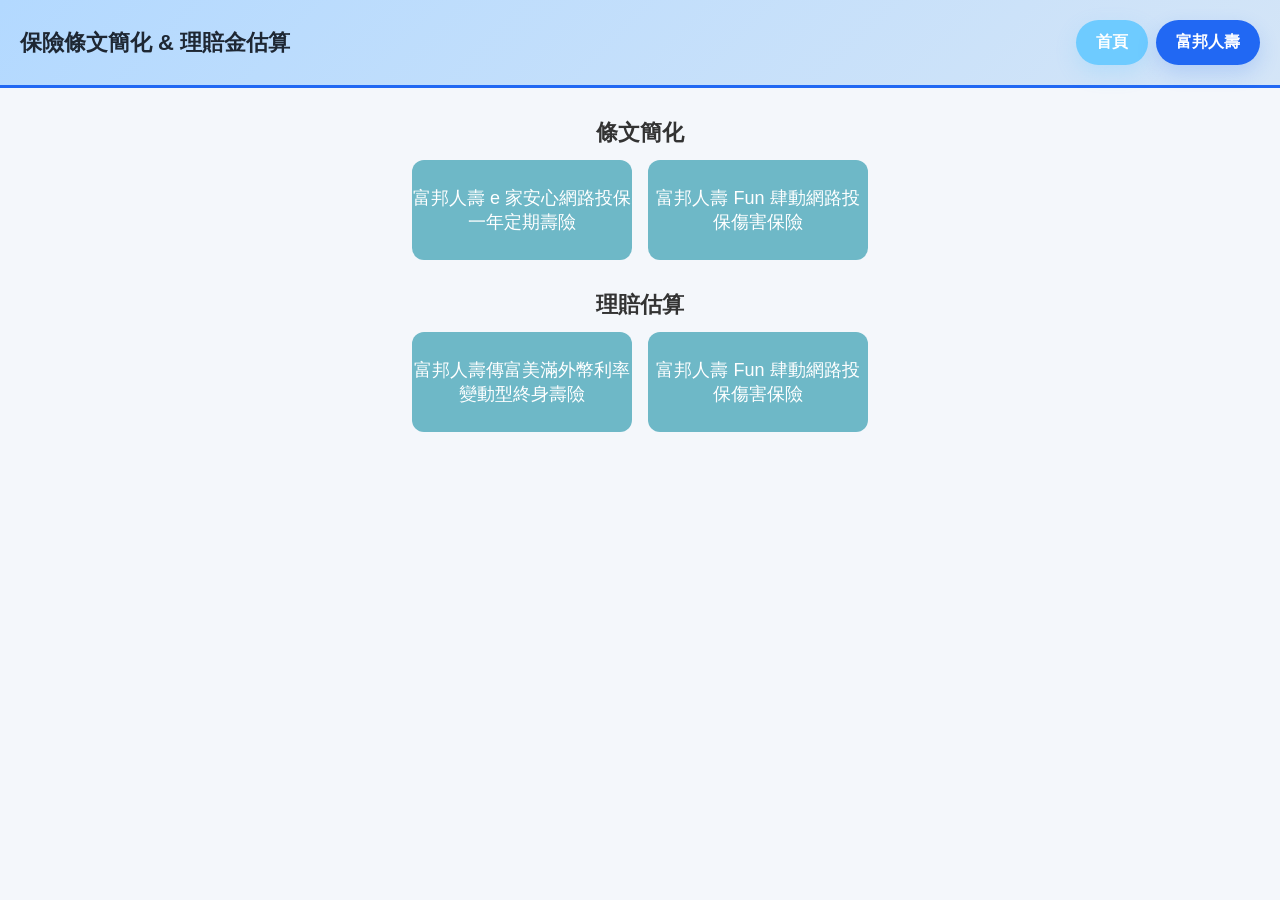
==== index.html @ 7941a3a8 "First Upload" ====
<!-- index.html -->
<!DOCTYPE html>
<html lang="zh-Hant">
<head>
  <meta charset="UTF-8">
  <title>首頁</title>
  <link rel="stylesheet" href="styles_index.css" />
  <link rel="manifest" href="./manifest.json">
  <meta name="theme-color" content="#ffffff">
</head>

<body>

  <div class="container">

    <header class="header">
      <div class="header-content">
        <h1>保險條文簡化 & 理賠金估算</h1>
        <div class="header-actions">
          <a class="index-btn" href="index.html">首頁</a>
          <a class="estimate-btn" href="https://www.fubon.com/life/">富邦人壽</a>
        </div>
      </div>
    </header>

    <!-- 條文簡化 -->
    <div class="section">
      <h3>條文簡化</h3>

      <div class="button-row">
        <button class="btn" onclick="goSimplify1()">富邦人壽 e 家安心網路投保一年定期壽險</button>
        <button class="btn" onclick="goSimplify2()">富邦人壽 Fun 肆動網路投保傷害保險</button>
      </div>
    </div>

    <!-- 理賠估算 -->
    <div class="section">
      <h3>理賠估算</h3>

      <div class="button-row">
        <button class="btn" onclick="goEstimate1()">富邦人壽傳富美滿外幣利率變動型終身壽險</button>
        <button class="btn" onclick="goEstimate2()">富邦人壽 Fun 肆動網路投保傷害保險</button>
      </div>
    </div>

  </div>

  <script>
    function goSimplify1() {
      window.location.href = "simplify.html";
    }

    function goEstimate1() {
      window.location.href = "estimate.html";
    }

    function goSimplify2() {
      window.location.href = "simplify2.html";
    }

    function goEstimate2() {
      window.location.href = "estimate2.html";
    }
  </script>

</body>
</html>
---- styles_index.css ----
* {
  margin: 0;
  padding: 0;
  box-sizing: border-box;
}

html,
body {
  min-width: 0;
}

body {
  font-family: "Noto Sans", "Microsoft YaHei", sans-serif;
  background: #f4f7fb;
  color: #1e2733;
}

.container {
  display: flex;
  flex-direction: column;
  gap: 30px;
}

.section h3 {
  margin-bottom: 12px;
  font-size: 22px;
  color: #333;
  text-align: center;
}

.button-row {
  display: flex;
  gap: 16px;
  flex-wrap: nowrap;   /* 不允許換行 */
  justify-content: center; /* 置中排列（可選） */
}

button {
  width: 220px;
  height: 100px;
  border: none;
  border-radius: 12px;
  color: white;
  font-size: 18px;
  cursor: pointer;
}

.btn {
  background: #6eb8c7;
}

.header {
  background: linear-gradient(135deg, #b3d9ff 0%, #d4e5f7 100%);
  padding: 20px;
  border-bottom: 3px solid #2168f3;
}

.header-content {
  max-width: 1600px;
  margin: 0 auto;
  display: flex;
  align-items: center;
  justify-content: space-between;
  gap: 16px;
}

.header h1 {
  font-size: 22px;
  font-weight: 600;
  color: #1e2733;
  margin-bottom: 0;
}

.header-actions {
  display: flex;
  gap: 8px;
}

.estimate-btn,
.index-btn {
  display: inline-flex;
  align-items: center;
  justify-content: center;
  padding: 12px 20px;
  color: white;
  text-decoration: none;
  border-radius: 999px;
  font-weight: 700;
  transition: transform 0.2s ease, background 0.2s ease;
}

.estimate-btn {
  background: #2168f3;
  box-shadow: 0 8px 20px rgba(33, 104, 243, 0.18);
}

.estimate-btn:hover {
  background: #184fcc;
  transform: translateY(-1px);
}

.index-btn {
  background: #6ecbff;
  box-shadow: 0 8px 20px rgba(110, 203, 255, 0.25);
}

.index-btn:hover {
  background: #4bbcff;
  transform: translateY(-1px);
}

/* --- Responsive rules copied/adapted from styles_simplify.css --- */

@media (max-width: 1080px) and (min-width: 769px) {
  .header-content {
    flex-wrap: wrap;
    align-items: flex-start;
    max-width: none;
  }

  .header h1 {
    font-size: 24px;
  }

  .container {
    gap: 20px;
    padding: 0 16px;
  }

  .button-row {
    gap: 12px;
    flex-wrap: wrap;
  }

  .button-row button {
    flex: 1 1 320px;
    width: auto;
    min-width: 200px;
  }
}

@media (max-width: 768px) {
  .header-content {
    flex-wrap: wrap;
    align-items: flex-start;
    max-width: none;
  }

  .header h1 {
    font-size: 21px;
  }

  .container {
    gap: 16px;
    padding: 0 12px;
  }

  .button-row {
    display: flex;
    flex-direction: column;
    gap: 12px;
  }

  button {
    width: 100%;
    max-width: none;
    font-size: 16px;
    height: 52px;
  }

  .section h3 {
    font-size: 20px;
  }
}

@media (max-width: 480px) {
  .header {
    padding: 12px;
  }

  .header h1 {
    font-size: 18px;
    line-height: 1.3;
  }

  .container {
    padding: 0 10px;
    gap: 12px;
  }

  button {
    font-size: 14px;
    height: 48px;
  }
}

/* Ensure small screens don't get horizontal overflow */
@media (max-width: 1199px) {
  html, body {
    overflow-x: hidden;
  }
}
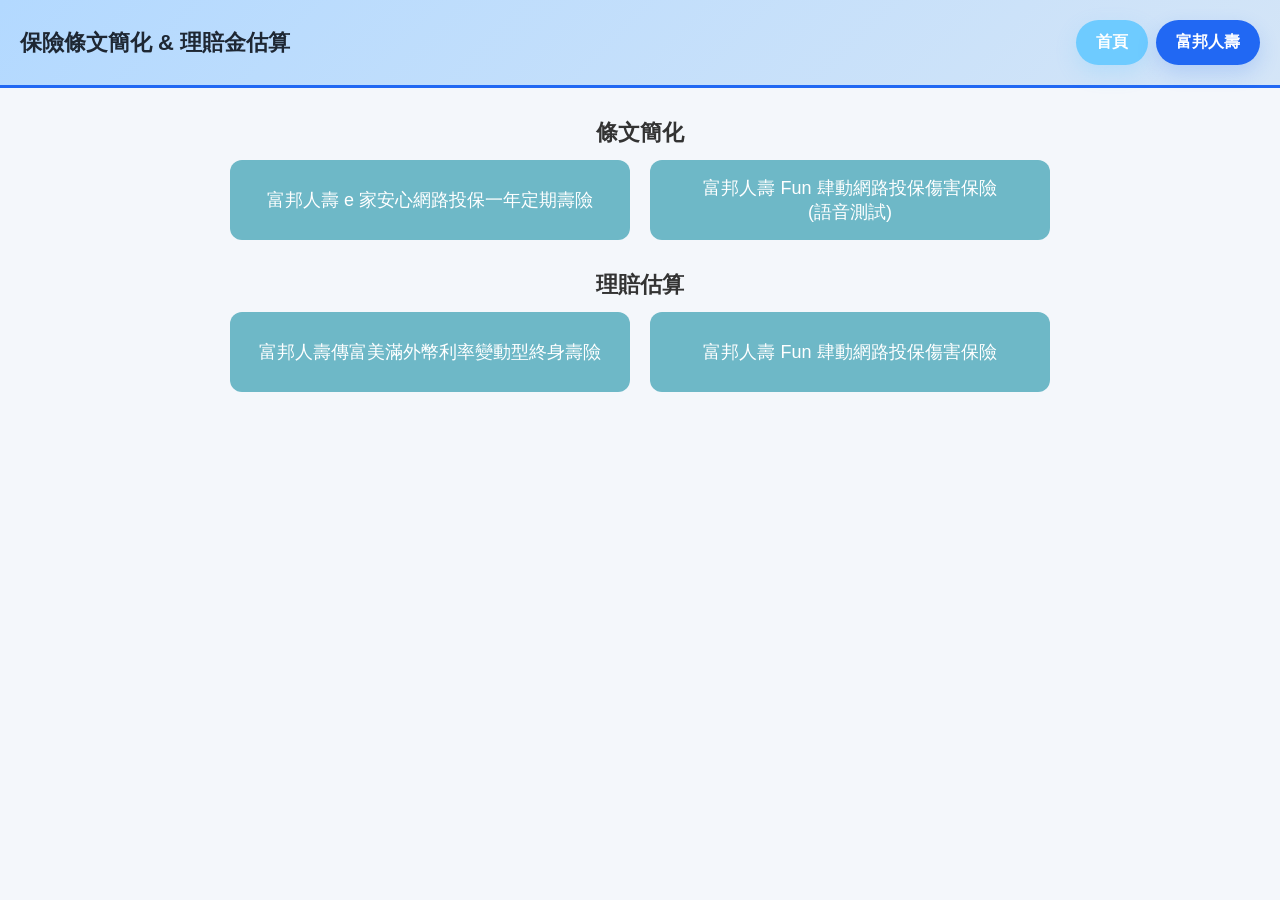
==== commit 10eb318e: "First Upload" ====
--- a/index.html
+++ b/index.html
@@ -3,6 +3,7 @@
 <html lang="zh-Hant">
 <head>
   <meta charset="UTF-8">
+  <meta name="viewport" content="width=device-width, initial-scale=1.0">
   <title>首頁</title>
   <link rel="stylesheet" href="styles_index.css" />
   <link rel="manifest" href="./manifest.json">
@@ -29,7 +30,7 @@
 
       <div class="button-row">
         <button class="btn" onclick="goSimplify1()">富邦人壽 e 家安心網路投保一年定期壽險</button>
-        <button class="btn" onclick="goSimplify2()">富邦人壽 Fun 肆動網路投保傷害保險</button>
+        <button class="btn" onclick="goSimplify2()">富邦人壽 Fun 肆動網路投保傷害保險<br>(語音測試)</button>
       </div>
     </div>
 
@@ -55,7 +56,7 @@
     }
 
     function goSimplify2() {
-      window.location.href = "simplify2.html";
+      window.location.href = "simplify2_voice.html";
     }
 
     function goEstimate2() {
--- a/styles_index.css
+++ b/styles_index.css
@@ -30,14 +30,14 @@
 
 .button-row {
   display: flex;
-  gap: 16px;
+  gap: 20px;
   flex-wrap: nowrap;   /* 不允許換行 */
   justify-content: center; /* 置中排列（可選） */
 }
 
 button {
-  width: 220px;
-  height: 100px;
+  width: 400px;
+  height: 80px;
   border: none;
   border-radius: 12px;
   color: white;
@@ -51,13 +51,21 @@
 
 .header {
   background: linear-gradient(135deg, #b3d9ff 0%, #d4e5f7 100%);
-  padding: 20px;
+  padding: 20px 0; /* 上下內距，左右由 .header-content 控制 */
   border-bottom: 3px solid #2168f3;
+  box-sizing: border-box;
+  width: 100vw;                 /* 佔滿視窗寬度 */
+  position: relative;
+  left: 50%;
+  right: 50%;
+  margin-left: -50vw;           /* 使區塊置中並延展到邊緣 */
+  margin-right: -50vw;
 }
 
 .header-content {
   max-width: 1600px;
   margin: 0 auto;
+  padding: 0 20px; /* 讓內部在窄螢幕有左右間距，避免文字貼邊 */
   display: flex;
   align-items: center;
   justify-content: space-between;
@@ -109,8 +117,6 @@
   transform: translateY(-1px);
 }
 
-/* --- Responsive rules copied/adapted from styles_simplify.css --- */
-
 @media (max-width: 1080px) and (min-width: 769px) {
   .header-content {
     flex-wrap: wrap;
@@ -119,7 +125,17 @@
   }
 
   .header h1 {
-    font-size: 24px;
+    font-size: 21px;
+  }
+
+  .section h3 {
+    font-size: 20px;
+    text-align: center; /* 標題置中 */
+  }
+
+  button {
+    font-size: 18px;
+    height: 72px;
   }
 
   .container {
@@ -128,14 +144,10 @@
   }
 
   .button-row {
+    display: flex;
     gap: 12px;
-    flex-wrap: wrap;
-  }
-
-  .button-row button {
-    flex: 1 1 320px;
-    width: auto;
-    min-width: 200px;
+    flex-wrap: nowrap;       /* 不允許換行 */
+    justify-content: center; /* 按鈕置中排列 */
   }
 }
 
@@ -144,6 +156,7 @@
     flex-wrap: wrap;
     align-items: flex-start;
     max-width: none;
+    padding: 0 12px;
   }
 
   .header h1 {
@@ -157,7 +170,7 @@
 
   .button-row {
     display: flex;
-    flex-direction: column;
+    flex-direction: column; /* 手機改成直排 */
     gap: 12px;
   }
 
@@ -170,27 +183,7 @@
 
   .section h3 {
     font-size: 20px;
-  }
-}
-
-@media (max-width: 480px) {
-  .header {
-    padding: 12px;
-  }
-
-  .header h1 {
-    font-size: 18px;
-    line-height: 1.3;
-  }
-
-  .container {
-    padding: 0 10px;
-    gap: 12px;
-  }
-
-  button {
-    font-size: 14px;
-    height: 48px;
+    text-align: center; /* 標題置中 */
   }
 }
 
